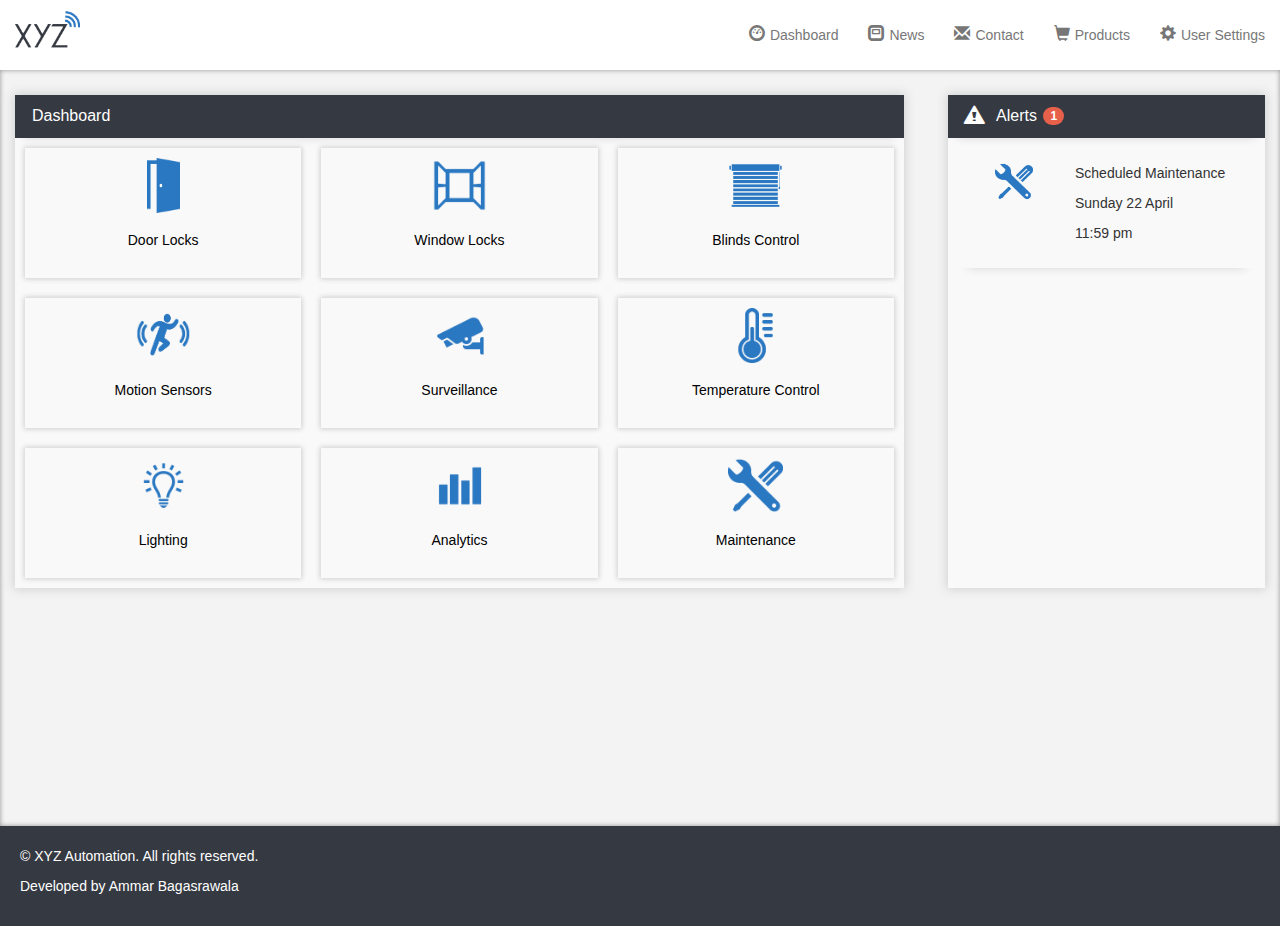
==== index.html @ 42ce26d0 "Changed footer of site" ====
<!DOCTYPE html>
<html>
<head>
  <title>XYZ Automation</title>
  <meta charset="utf-8" />
  <!-- Adding bootstrap. Source: http://www.w3schools.com/bootstrap/bootstrap_get_started.asp -->
  <meta name="viewport" content="width=device-width, initial-scale=1">
  <link rel="stylesheet" href="http://maxcdn.bootstrapcdn.com/bootstrap/3.3.6/css/bootstrap.min.css"/>
  <script src="https://ajax.googleapis.com/ajax/libs/jquery/1.12.0/jquery.min.js"></script>
  <script src="http://maxcdn.bootstrapcdn.com/bootstrap/3.3.6/js/bootstrap.min.js"></script>

  <!-- Sweet Alert JS and CSS files obtained from http://t4t5.github.io/sweetalert/ -->
  <script src="sweetalert.min.js"></script>
  <link rel="stylesheet" type="text/css" href="CSS/sweetalert.css">

  <!-- Magnific Popup core JS and CSS files obtained from http://dimsemenov.com/plugins/magnific-popup/-->
  <script src="magnific-popup.js"></script>
  <link rel="stylesheet" href="CSS/magnific-popup.css">

  <!-- Importing custom JS and CSS to enable site navigation-->
  <script src="index.js"></script>
  <link rel="stylesheet" href="CSS/index.css"/>

</head>
<body>
  <!-- Adding navigation bar at top of document -->
  <nav class="navbar navbar-default">
    <div class="container-fluid">
      <div class="navbar-header">
        <button type="button" class="navbar-toggle" data-toggle="collapse" data-target="#myNavbar">
          <span class="icon-bar"></span>
          <span class="icon-bar"></span>
          <span class="icon-bar"></span>
        </button>
        <a class="navbar-brand" href="index.html"><img src="Images/XYZ-logo.png" alt="XYZ" width="17%"></a>
      </div>
      <div class="collapse navbar-collapse" id="myNavbar">
        <ul class="nav navbar-nav navbar-right">
          <li><a id="nav-text" href="index.html"><span class="glyphicon glyphicon-dashboard"></span>Dashboard</a></li>
          <li><a id="nav-text" href="#"><span class="glyphicon glyphicon-modal-window"></span>News</a></li>
          <li><a id="nav-text" href="#"><span class="glyphicon glyphicon-envelope"></span>Contact</a></li>
          <li><a id="nav-text" href="#"><span class="glyphicon glyphicon-shopping-cart"></span>Products</a></li>
          <li><a id="nav-text" href="#"><span class="glyphicon glyphicon-cog"></span>User Settings</a></li>
        </ul>
      </div>
    </div>
  </nav>

  <!-- Dashboard section of page -->
  <div class="container-fluid" id="dashboard-bg">
    <!-- Tiles section -->
    <div class="tiles" id="dashboard-screen">
      <div class="tile-title"> Dashboard </div>
      <div id="row-1">
        <div class="col-sm-4 indiv-tile">
          <div class="inner-tile" id="door-tile">
            <img src="Images/door-icon.png" class="displayed" alt="<Missing Image>" width="auto" height="50%">
            <h4 id="tile-text">Door Locks</h4>
          </div>
        </div>
        <div class="col-sm-4 indiv-tile">
          <div class="inner-tile unresponsive-button">
            <img src="Images/window-icon.png" class="displayed" alt="<Missing Image>" width="auto" height="50%">
            <h4 id="tile-text">Window Locks</h4>
          </div>
        </div>
        <div class="col-sm-4 indiv-tile">
          <div class="inner-tile unresponsive-button">
            <img src="Images/blinds-icon.png" class="displayed" alt="<Missing Image>" width="auto" height="50%">
            <h4 id="tile-text">Blinds Control</h4>
          </div>
        </div>
      </div>

      <div id="row-2">
        <div class="col-sm-4 indiv-tile">
          <div class="inner-tile" id="motion-sensors-tile">
            <img src="Images/motion-sensor-icon.png" class="displayed" alt="<Missing Image>" width="auto" height="50%">
            <h4 id="tile-text">Motion Sensors</h4>
          </div>
        </div>
        <div class="col-sm-4 indiv-tile">
        <div class="inner-tile" id="surveillance-tile">
          <img src="Images/surveillance-icon.png" class="displayed" alt="<Missing Image>" width="auto" height="50%">
          <h4 id="tile-text">Surveillance</h4>
        </div>
      </div>
        <div class="col-sm-4 indiv-tile">
          <div class="inner-tile unresponsive-button">
            <img src="Images/temperature-icon.png" class="displayed" alt="<Missing Image>" width="auto" height="50%">
            <h4 id="tile-text">Temperature Control</h4>
          </div>
        </div>
      </div>

      <div id="row-3">
        <div class="col-sm-4 indiv-tile">
          <div class="inner-tile unresponsive-button">
            <img src="Images/lighting-icon.png" class="displayed" alt="<Missing Image>" width="auto" height="50%">
            <h4 id="tile-text">Lighting</h4>
          </div>
        </div>
        <div class="col-sm-4 indiv-tile">
          <div class="inner-tile unresponsive-button">
            <img src="Images/analytics-icon.png" class="displayed" alt="<Missing Image>" width="auto" height="50%">
            <h4 id="tile-text">Analytics</h4>
          </div>
        </div>
        <div class="col-sm-4 indiv-tile">
          <div class="inner-tile unresponsive-button">
            <img src="Images/maintenance-icon.png" class="displayed" alt="<Missing Image>" width="auto" height="50%">
            <h4 id="tile-text">Maintenance</h4>
          </div>
        </div>
      </div>
    </div>

    <!-- Lock screen which is hidden by default -->
    <div class="tiles" id="lock-screen">
      <div class="tile-title"><span class="glyphicon glyphicon-chevron-left back-button"></span>Door Locks</div>
      <div id="row-1">
        <div class="col-sm-4 indiv-tile">
          <div class="lock-tile">
            <div class="lock-tile-header"><h4 id="lock-tile-header-text">Front Door</h4></div>
            <img class="lock-image" id="front-lock" src="Images/locked-icon.png" alt="<Missing Image>" width="15%">
            <div>
              <h4 class="lock-unlock-text" id="front-door-lock">LOCKED</h4>
              <label class="switch"><input type="checkbox"><div id="front-door-lock-slider" class="slider round"></div></label>
            </div>
            <div class="lock-tile-header unresponsive-button"><h4 id="lock-timer-text">Set Timer<span class="glyphicon glyphicon-chevron-right"></span></h4></div>
          </div>
        </div>
        <div class="col-sm-4 indiv-tile">
          <div class="lock-tile">
            <div class="lock-tile-header"><h4 id="lock-tile-header-text">Back Door</h4></div>
            <img class="lock-image" id="back-lock" src="Images/locked-icon.png" alt="<Missing Image>" width="15%">
            <div>
              <h4 class="lock-unlock-text" id="back-door-lock">LOCKED</h4>
              <label class="switch"><input type="checkbox"><div id="back-door-lock-slider" class="slider round"></div></label>
            </div>
            <div class="lock-tile-header unresponsive-button"><h4 id="lock-timer-text">Set Timer<span class="glyphicon glyphicon-chevron-right"></span></h4></div>
          </div>
        </div>
        <div class="col-sm-4 indiv-tile">
          <div class="lock-tile">
            <div class="lock-tile-header"><h4 id="lock-tile-header-text">Garage Door</h4></div>
            <img class="lock-image" id="garage-lock" src="Images/locked-icon.png" alt="<Missing Image>" width="15%">
            <div>
              <h4 class="lock-unlock-text" id="garage-door-lock">LOCKED</h4>
              <label class="switch"><input type="checkbox"><div id="garage-door-lock-slider" class="slider round"></div></label>
            </div>
            <div class="lock-tile-header unresponsive-button"><h4 id="lock-timer-text">Set Timer<span class="glyphicon glyphicon-chevron-right"></span></h4></div>
          </div>
        </div>
      </div>
      <div id="row-2">
        <div class="col-sm-4 indiv-tile">
          <div class="lock-tile">
            <div class="lock-tile-header"><h4 id="lock-tile-header-text">Deck Door</h4></div>
            <img class="lock-image" id="deck-lock" src="Images/locked-icon.png" alt="<Missing Image>" width="15%">
            <div>
              <h4 class="lock-unlock-text" id="deck-door-lock">LOCKED</h4>
              <label class="switch"><input type="checkbox"><div id="deck-door-lock-slider" class="slider round"></div></label>
            </div>
            <div class="lock-tile-header unresponsive-button"><h4 id="lock-timer-text">Set Timer<span class="glyphicon glyphicon-chevron-right"></span></h4></div>
          </div>
        </div>
      </div>
    </div>

    <!-- Motion Sensors screen which is hidden by default -->
    <div class="tiles" id="motion-sensors-screen">
      <div class="tile-title"><span class="glyphicon glyphicon-chevron-left back-button"></span>Motion Sensors</div>
      <div id="row-1">
        <div class="col-sm-4 indiv-tile">
          <div class="lock-tile">
            <div class="lock-tile-header"><h4 id="lock-tile-header-text">Living Room</h4></div>
            <div class="col-xs-6">
              <img class="lock-image" id="motion-living-img" src="Images/motion-sensor-icon.png" alt="<Missing Image>" width="50%">
              <div><h4 class="lock-unlock-text" id="motion-living-det">NO MOTION</h4></div>
            </div>
            <div class="col-xs-6 motion-col">
              <div>
                <h4 class="lock-unlock-text" id="motion-living-text">ON</h4>
                <label class="switch"><input type="checkbox"><div class="slider round" id="motion-living-slider"></div></label>
              </div>
            </div><br/>
            <div class="lock-tile-header unresponsive-button"><h4 id="motion-timer-text">Set Timer<span class="glyphicon glyphicon-chevron-right"></span></h4></div>
          </div>
        </div>
        <div class="col-sm-4 indiv-tile">
          <div class="lock-tile">
            <div class="lock-tile-header"><h4 id="lock-tile-header-text">Kitchen</h4></div>
            <div class="col-xs-6">
              <img class="lock-image" id="motion-kitchen-img" src="Images/motion-sensor-icon.png" alt="<Missing Image>" width="50%">
              <div><h4 class="lock-unlock-text" id="motion-kitchen-det">NO MOTION</h4></div>
            </div>
            <div class="col-xs-6 motion-col">
              <div>
                <h4 class="lock-unlock-text" id="motion-kitchen-text">ON</h4>
                <label class="switch"><input type="checkbox"><div class="slider round" id="motion-kitchen-slider"></div></label>
              </div>
            </div><br/>
            <div class="lock-tile-header unresponsive-button"><h4 id="motion-timer-text">Set Timer<span class="glyphicon glyphicon-chevron-right"></span></h4></div>
          </div>
        </div>
        <div class="col-sm-4 indiv-tile">
          <div class="lock-tile">
            <div class="lock-tile-header"><h4 id="lock-tile-header-text">Master Bedroom</h4></div>
            <div class="col-xs-6">
              <img class="lock-image" id="motion-bed-img" src="Images/motion-sensor-icon.png" alt="<Missing Image>" width="50%">
              <div><h4 class="lock-unlock-text" id="motion-bed-det">NO MOTION</h4></div>
            </div>
            <div class="col-xs-6 motion-col">
              <div>
                <h4 class="lock-unlock-text" id="motion-bed-text">ON</h4>
                <label class="switch"><input type="checkbox"><div class="slider round" id="motion-bed-slider"></div></label>
              </div>
            </div><br/>
            <div class="lock-tile-header unresponsive-button"><h4 id="motion-timer-text">Set Timer<span class="glyphicon glyphicon-chevron-right"></span></h4></div>
          </div>
        </div>
      </div>
      <div id="row-2">
        <div class="col-sm-4 indiv-tile">
          <div class="lock-tile">
            <div class="lock-tile-header"><h4 id="lock-tile-header-text">Entrance Way</h4></div>
            <div class="col-xs-6">
              <img class="lock-image" id="motion-entrance-img" src="Images/motion-sensor-icon.png" alt="<Missing Image>" width="50%">
              <div><h4 class="lock-unlock-text" id="motion-entrance-det">NO MOTION</h4></div>
            </div>
            <div class="col-xs-6 motion-col">
              <div>
                <h4 class="lock-unlock-text" id="motion-entrance-text">ON</h4>
                <label class="switch"><input type="checkbox"><div class="slider round" id="motion-entrance-slider"></div></label>
              </div>
            </div><br/>
            <div class="lock-tile-header unresponsive-button"><h4 id="motion-timer-text">Set Timer<span class="glyphicon glyphicon-chevron-right"></span></h4></div>
          </div>
        </div>
      </div>
    </div>

    <!-- Surveillance screen which is hidden by default -->
    <div class="tiles" id="surveillance-screen">
      <div class="tile-title"><span class="glyphicon glyphicon-chevron-left back-button"></span>Surveillance</div>
      <div id="row-1">
        <div class="col-sm-4 indiv-tile">
          <div class="surveillance-tile">
            <div class="lock-tile-header"><h4 id="lock-tile-header-text">Living Room</h4></div>
            <img class="surveillance-image" id="surv-living-img" src="Images/living-room.jpg" alt="<Missing Image>" width="100%" height="auto">
            <div class="row">
              <div class="col-xs-6"><h4 class="surveillance-on-off-text" id="surv-living-text">ON</h4></div>
              <div class="col-xs-6" id="col-xs-6-surv">
                <label class="switch" id="surv-switch"><input type="checkbox"><div class="slider round" id="surv-living-slider"></div></label>
              </div>
            </div>
            <div class="lock-tile-header"><h4 class="surv-enlarge-text" id="living-enlarge">ENLARGE VIEW<span class="glyphicon glyphicon-chevron-right"></span></h4></div>
          </div>
        </div>
        <div class="col-sm-4 indiv-tile">
          <div class="surveillance-tile">
            <div class="lock-tile-header"><h4 id="lock-tile-header-text">Entrance Way</h4></div>
            <img class="surveillance-image" id="surv-entrance-img" src="Images/entrance.jpg" alt="<Missing Image>" width="100%" height="auto">
            <div class="row">
              <div class="col-xs-6"><h4 class="surveillance-on-off-text" id="surv-entrance-text">ON</h4></div>
              <div class="col-xs-6" id="col-xs-6-surv">
                <label class="switch" id="surv-switch"><input type="checkbox"><div class="slider round" id="surv-entrance-slider"></div></label>
              </div>
            </div>
            <div class="lock-tile-header"><h4 class="surv-enlarge-text" id="entrance-enlarge">ENLARGE VIEW<span class="glyphicon glyphicon-chevron-right"></span></h4></div>
          </div>
        </div>
        <div class="col-sm-4 indiv-tile">
          <div class="surveillance-tile">
            <div class="lock-tile-header"><h4 id="lock-tile-header-text">Master Bedroom</h4></div>
            <img class="surveillance-image" id="surv-bed-img" src="Images/bedroom.jpg" alt="<Missing Image>" width="100%" height="auto">
            <div class="row">
              <div class="col-xs-6"><h4 class="surveillance-on-off-text" id="surv-bed-text">ON</h4></div>
              <div class="col-xs-6" id="col-xs-6-surv">
                <label class="switch" id="surv-switch"><input type="checkbox"><div class="slider round" id="surv-bed-slider"></div></label>
              </div>
            </div>
            <div class="lock-tile-header"><h4 class="surv-enlarge-text" id="bedroom-enlarge">ENLARGE VIEW<span class="glyphicon glyphicon-chevron-right"></span></h4></div>
          </div>
        </div>
      </div>
      <div id="row-2">
        <div class="col-sm-4 indiv-tile">
          <div class="surveillance-tile">
            <div class="lock-tile-header"><h4 id="lock-tile-header-text">Kitchen</h4></div>
            <img class="surveillance-image" id="surv-kitchen-img" src="Images/kitchen.jpg" alt="<Missing Image>" width="100%" height="auto">
            <div class="row">
              <div class="col-xs-6"><h4 class="surveillance-on-off-text" id="surv-kitchen-text">ON</h4></div>
              <div class="col-xs-6" id="col-xs-6-surv">
                <label class="switch" id="surv-switch"><input type="checkbox"><div class="slider round" id="surv-kitchen-slider"></div></label>
              </div>
            </div>
            <div class="lock-tile-header"><h4 class="surv-enlarge-text" id="kitchen-enlarge">ENLARGE VIEW<span class="glyphicon glyphicon-chevron-right"></span></h4></div>
          </div>
        </div>
      </div>
    </div>

    <!-- Alerts Section -->
    <div class="alerts tiles" id="alerts-screen">
      <div class="tile-title"> <span class="glyphicon glyphicon-alert"></span> Alerts <span class="badge" id="num-alert">1</span></div>
      <div class="indiv-tile">
        <div class="inner-alert unresponsive-button">
          <div class="col-xs-6 col-md-4"> <img src="Images/maintenance-icon.png" class="displayed" alt="<Missing Image>" width="60%" height="auto"> </div>
          <div class="col-xs-12 col-md-8">
            <p> Scheduled Maintenance </p>
            <p> Sunday 22 April </p>
            <p> 11:59 pm </p>
          </div>
        </div>
        <div class="inner-alert unresponsive-button" id="front-door-alert">
          <div class="col-xs-6 col-md-4"> <img src="Images/door-icon.png" class="displayed" alt="<Missing Image>" width="40%" height="auto"> </div>
          <div class="col-xs-12 col-md-8">
            <p> Front Door </p>
            <p> Unlocked </p>
            <p><a href="#" class="alert-link"> Remove Alert </a></p>
          </div>
        </div>
        <div class="inner-alert unresponsive-button" id="bed-motion-alert">
          <div class="col-xs-6 col-md-4"> <img src="Images/motion-sensor-icon.png" class="displayed" alt="<Missing Image>" width="80%" height="auto"> </div>
          <div class="col-xs-12 col-md-8">
            <p > Motion Detected </p>
            <p> Living Room </p>
            <p><a href="#" class="alert-link"> Remove Alert </a></p>
          </div>
        </div>
      </div>
    </div>
  </div>



</body>
<footer class="site-map">
  <!-- Footer Section -->
  <div>
    <p>© XYZ Automation. All rights reserved.</p>
    <p>Developed by Ammar Bagasrawala</p>
  </div>
</footer>
</html>
---- CSS/sweetalert.css ----
body.stop-scrolling {
  height: 100%;
  overflow: hidden; }

.sweet-overlay {
  background-color: black;
  /* IE8 */
  -ms-filter: "progid:DXImageTransform.Microsoft.Alpha(Opacity=40)";
  /* IE8 */
  background-color: rgba(0, 0, 0, 0.4);
  position: fixed;
  left: 0;
  right: 0;
  top: 0;
  bottom: 0;
  display: none;
  z-index: 10000; }

.sweet-alert {
  background-color: white;
  font-family: 'Open Sans', 'Helvetica Neue', Helvetica, Arial, sans-serif;
  width: 478px;
  padding: 17px;
  border-radius: 5px;
  text-align: center;
  position: fixed;
  left: 50%;
  top: 50%;
  margin-left: -256px;
  margin-top: -200px;
  overflow: hidden;
  display: none;
  z-index: 99999; }
  @media all and (max-width: 540px) {
    .sweet-alert {
      width: auto;
      margin-left: 0;
      margin-right: 0;
      left: 15px;
      right: 15px; } }
  .sweet-alert h2 {
    color: #575757;
    font-size: 30px;
    text-align: center;
    font-weight: 600;
    text-transform: none;
    position: relative;
    margin: 25px 0;
    padding: 0;
    line-height: 40px;
    display: block; }
  .sweet-alert p {
    color: #797979;
    font-size: 16px;
    text-align: center;
    font-weight: 300;
    position: relative;
    text-align: inherit;
    float: none;
    margin: 0;
    padding: 0;
    line-height: normal; }
  .sweet-alert fieldset {
    border: none;
    position: relative; }
  .sweet-alert .sa-error-container {
    background-color: #f1f1f1;
    margin-left: -17px;
    margin-right: -17px;
    overflow: hidden;
    padding: 0 10px;
    max-height: 0;
    webkit-transition: padding 0.15s, max-height 0.15s;
    transition: padding 0.15s, max-height 0.15s; }
    .sweet-alert .sa-error-container.show {
      padding: 10px 0;
      max-height: 100px;
      webkit-transition: padding 0.2s, max-height 0.2s;
      transition: padding 0.25s, max-height 0.25s; }
    .sweet-alert .sa-error-container .icon {
      display: inline-block;
      width: 24px;
      height: 24px;
      border-radius: 50%;
      background-color: #ea7d7d;
      color: white;
      line-height: 24px;
      text-align: center;
      margin-right: 3px; }
    .sweet-alert .sa-error-container p {
      display: inline-block; }
  .sweet-alert .sa-input-error {
    position: absolute;
    top: 29px;
    right: 26px;
    width: 20px;
    height: 20px;
    opacity: 0;
    -webkit-transform: scale(0.5);
    transform: scale(0.5);
    -webkit-transform-origin: 50% 50%;
    transform-origin: 50% 50%;
    -webkit-transition: all 0.1s;
    transition: all 0.1s; }
    .sweet-alert .sa-input-error::before, .sweet-alert .sa-input-error::after {
      content: "";
      width: 20px;
      height: 6px;
      background-color: #f06e57;
      border-radius: 3px;
      position: absolute;
      top: 50%;
      margin-top: -4px;
      left: 50%;
      margin-left: -9px; }
    .sweet-alert .sa-input-error::before {
      -webkit-transform: rotate(-45deg);
      transform: rotate(-45deg); }
    .sweet-alert .sa-input-error::after {
      -webkit-transform: rotate(45deg);
      transform: rotate(45deg); }
    .sweet-alert .sa-input-error.show {
      opacity: 1;
      -webkit-transform: scale(1);
      transform: scale(1); }
  .sweet-alert input {
    width: 100%;
    box-sizing: border-box;
    border-radius: 3px;
    border: 1px solid #d7d7d7;
    height: 43px;
    margin-top: 10px;
    margin-bottom: 17px;
    font-size: 18px;
    box-shadow: inset 0px 1px 1px rgba(0, 0, 0, 0.06);
    padding: 0 12px;
    display: none;
    -webkit-transition: all 0.3s;
    transition: all 0.3s; }
    .sweet-alert input:focus {
      outline: none;
      box-shadow: 0px 0px 3px #c4e6f5;
      border: 1px solid #b4dbed; }
      .sweet-alert input:focus::-moz-placeholder {
        transition: opacity 0.3s 0.03s ease;
        opacity: 0.5; }
      .sweet-alert input:focus:-ms-input-placeholder {
        transition: opacity 0.3s 0.03s ease;
        opacity: 0.5; }
      .sweet-alert input:focus::-webkit-input-placeholder {
        transition: opacity 0.3s 0.03s ease;
        opacity: 0.5; }
    .sweet-alert input::-moz-placeholder {
      color: #bdbdbd; }
    .sweet-alert input:-ms-input-placeholder {
      color: #bdbdbd; }
    .sweet-alert input::-webkit-input-placeholder {
      color: #bdbdbd; }
  .sweet-alert.show-input input {
    display: block; }
  .sweet-alert .sa-confirm-button-container {
    display: inline-block;
    position: relative; }
  .sweet-alert .la-ball-fall {
    position: absolute;
    left: 50%;
    top: 50%;
    margin-left: -27px;
    margin-top: 4px;
    opacity: 0;
    visibility: hidden; }
  .sweet-alert button {
    background-color: #8CD4F5;
    color: white;
    border: none;
    box-shadow: none;
    font-size: 17px;
    font-weight: 500;
    -webkit-border-radius: 4px;
    border-radius: 5px;
    padding: 10px 32px;
    margin: 26px 5px 0 5px;
    cursor: pointer; }
    .sweet-alert button:focus {
      outline: none;
      box-shadow: 0 0 2px rgba(128, 179, 235, 0.5), inset 0 0 0 1px rgba(0, 0, 0, 0.05); }
    .sweet-alert button:hover {
      background-color: #7ecff4; }
    .sweet-alert button:active {
      background-color: #5dc2f1; }
    .sweet-alert button.cancel {
      background-color: #C1C1C1; }
      .sweet-alert button.cancel:hover {
        background-color: #b9b9b9; }
      .sweet-alert button.cancel:active {
        background-color: #a8a8a8; }
      .sweet-alert button.cancel:focus {
        box-shadow: rgba(197, 205, 211, 0.8) 0px 0px 2px, rgba(0, 0, 0, 0.0470588) 0px 0px 0px 1px inset !important; }
    .sweet-alert button[disabled] {
      opacity: .6;
      cursor: default; }
    .sweet-alert button.confirm[disabled] {
      color: transparent; }
      .sweet-alert button.confirm[disabled] ~ .la-ball-fall {
        opacity: 1;
        visibility: visible;
        transition-delay: 0s; }
    .sweet-alert button::-moz-focus-inner {
      border: 0; }
  .sweet-alert[data-has-cancel-button=false] button {
    box-shadow: none !important; }
  .sweet-alert[data-has-confirm-button=false][data-has-cancel-button=false] {
    padding-bottom: 40px; }
  .sweet-alert .sa-icon {
    width: 80px;
    height: 80px;
    border: 4px solid gray;
    -webkit-border-radius: 40px;
    border-radius: 40px;
    border-radius: 50%;
    margin: 20px auto;
    padding: 0;
    position: relative;
    box-sizing: content-box; }
    .sweet-alert .sa-icon.sa-error {
      border-color: #F27474; }
      .sweet-alert .sa-icon.sa-error .sa-x-mark {
        position: relative;
        display: block; }
      .sweet-alert .sa-icon.sa-error .sa-line {
        position: absolute;
        height: 5px;
        width: 47px;
        background-color: #F27474;
        display: block;
        top: 37px;
        border-radius: 2px; }
        .sweet-alert .sa-icon.sa-error .sa-line.sa-left {
          -webkit-transform: rotate(45deg);
          transform: rotate(45deg);
          left: 17px; }
        .sweet-alert .sa-icon.sa-error .sa-line.sa-right {
          -webkit-transform: rotate(-45deg);
          transform: rotate(-45deg);
          right: 16px; }
    .sweet-alert .sa-icon.sa-warning {
      border-color: #F8BB86; }
      .sweet-alert .sa-icon.sa-warning .sa-body {
        position: absolute;
        width: 5px;
        height: 47px;
        left: 50%;
        top: 10px;
        -webkit-border-radius: 2px;
        border-radius: 2px;
        margin-left: -2px;
        background-color: #F8BB86; }
      .sweet-alert .sa-icon.sa-warning .sa-dot {
        position: absolute;
        width: 7px;
        height: 7px;
        -webkit-border-radius: 50%;
        border-radius: 50%;
        margin-left: -3px;
        left: 50%;
        bottom: 10px;
        background-color: #F8BB86; }
    .sweet-alert .sa-icon.sa-info {
      border-color: #C9DAE1; }
      .sweet-alert .sa-icon.sa-info::before {
        content: "";
        position: absolute;
        width: 5px;
        height: 29px;
        left: 50%;
        bottom: 17px;
        border-radius: 2px;
        margin-left: -2px;
        background-color: #C9DAE1; }
      .sweet-alert .sa-icon.sa-info::after {
        content: "";
        position: absolute;
        width: 7px;
        height: 7px;
        border-radius: 50%;
        margin-left: -3px;
        top: 19px;
        background-color: #C9DAE1; }
    .sweet-alert .sa-icon.sa-success {
      border-color: #A5DC86; }
      .sweet-alert .sa-icon.sa-success::before, .sweet-alert .sa-icon.sa-success::after {
        content: '';
        -webkit-border-radius: 40px;
        border-radius: 40px;
        border-radius: 50%;
        position: absolute;
        width: 60px;
        height: 120px;
        background: white;
        -webkit-transform: rotate(45deg);
        transform: rotate(45deg); }
      .sweet-alert .sa-icon.sa-success::before {
        -webkit-border-radius: 120px 0 0 120px;
        border-radius: 120px 0 0 120px;
        top: -7px;
        left: -33px;
        -webkit-transform: rotate(-45deg);
        transform: rotate(-45deg);
        -webkit-transform-origin: 60px 60px;
        transform-origin: 60px 60px; }
      .sweet-alert .sa-icon.sa-success::after {
        -webkit-border-radius: 0 120px 120px 0;
        border-radius: 0 120px 120px 0;
        top: -11px;
        left: 30px;
        -webkit-transform: rotate(-45deg);
        transform: rotate(-45deg);
        -webkit-transform-origin: 0px 60px;
        transform-origin: 0px 60px; }
      .sweet-alert .sa-icon.sa-success .sa-placeholder {
        width: 80px;
        height: 80px;
        border: 4px solid rgba(165, 220, 134, 0.2);
        -webkit-border-radius: 40px;
        border-radius: 40px;
        border-radius: 50%;
        box-sizing: content-box;
        position: absolute;
        left: -4px;
        top: -4px;
        z-index: 2; }
      .sweet-alert .sa-icon.sa-success .sa-fix {
        width: 5px;
        height: 90px;
        background-color: white;
        position: absolute;
        left: 28px;
        top: 8px;
        z-index: 1;
        -webkit-transform: rotate(-45deg);
        transform: rotate(-45deg); }
      .sweet-alert .sa-icon.sa-success .sa-line {
        height: 5px;
        background-color: #A5DC86;
        display: block;
        border-radius: 2px;
        position: absolute;
        z-index: 2; }
        .sweet-alert .sa-icon.sa-success .sa-line.sa-tip {
          width: 25px;
          left: 14px;
          top: 46px;
          -webkit-transform: rotate(45deg);
          transform: rotate(45deg); }
        .sweet-alert .sa-icon.sa-success .sa-line.sa-long {
          width: 47px;
          right: 8px;
          top: 38px;
          -webkit-transform: rotate(-45deg);
          transform: rotate(-45deg); }
    .sweet-alert .sa-icon.sa-custom {
      background-size: contain;
      border-radius: 0;
      border: none;
      background-position: center center;
      background-repeat: no-repeat; }

/*
 * Animations
 */
@-webkit-keyframes showSweetAlert {
  0% {
    transform: scale(0.7);
    -webkit-transform: scale(0.7); }
  45% {
    transform: scale(1.05);
    -webkit-transform: scale(1.05); }
  80% {
    transform: scale(0.95);
    -webkit-transform: scale(0.95); }
  100% {
    transform: scale(1);
    -webkit-transform: scale(1); } }

@keyframes showSweetAlert {
  0% {
    transform: scale(0.7);
    -webkit-transform: scale(0.7); }
  45% {
    transform: scale(1.05);
    -webkit-transform: scale(1.05); }
  80% {
    transform: scale(0.95);
    -webkit-transform: scale(0.95); }
  100% {
    transform: scale(1);
    -webkit-transform: scale(1); } }

@-webkit-keyframes hideSweetAlert {
  0% {
    transform: scale(1);
    -webkit-transform: scale(1); }
  100% {
    transform: scale(0.5);
    -webkit-transform: scale(0.5); } }

@keyframes hideSweetAlert {
  0% {
    transform: scale(1);
    -webkit-transform: scale(1); }
  100% {
    transform: scale(0.5);
    -webkit-transform: scale(0.5); } }

@-webkit-keyframes slideFromTop {
  0% {
    top: 0%; }
  100% {
    top: 50%; } }

@keyframes slideFromTop {
  0% {
    top: 0%; }
  100% {
    top: 50%; } }

@-webkit-keyframes slideToTop {
  0% {
    top: 50%; }
  100% {
    top: 0%; } }

@keyframes slideToTop {
  0% {
    top: 50%; }
  100% {
    top: 0%; } }

@-webkit-keyframes slideFromBottom {
  0% {
    top: 70%; }
  100% {
    top: 50%; } }

@keyframes slideFromBottom {
  0% {
    top: 70%; }
  100% {
    top: 50%; } }

@-webkit-keyframes slideToBottom {
  0% {
    top: 50%; }
  100% {
    top: 70%; } }

@keyframes slideToBottom {
  0% {
    top: 50%; }
  100% {
    top: 70%; } }

.showSweetAlert[data-animation=pop] {
  -webkit-animation: showSweetAlert 0.3s;
  animation: showSweetAlert 0.3s; }

.showSweetAlert[data-animation=none] {
  -webkit-animation: none;
  animation: none; }

.showSweetAlert[data-animation=slide-from-top] {
  -webkit-animation: slideFromTop 0.3s;
  animation: slideFromTop 0.3s; }

.showSweetAlert[data-animation=slide-from-bottom] {
  -webkit-animation: slideFromBottom 0.3s;
  animation: slideFromBottom 0.3s; }

.hideSweetAlert[data-animation=pop] {
  -webkit-animation: hideSweetAlert 0.2s;
  animation: hideSweetAlert 0.2s; }

.hideSweetAlert[data-animation=none] {
  -webkit-animation: none;
  animation: none; }

.hideSweetAlert[data-animation=slide-from-top] {
  -webkit-animation: slideToTop 0.4s;
  animation: slideToTop 0.4s; }

.hideSweetAlert[data-animation=slide-from-bottom] {
  -webkit-animation: slideToBottom 0.3s;
  animation: slideToBottom 0.3s; }

@-webkit-keyframes animateSuccessTip {
  0% {
    width: 0;
    left: 1px;
    top: 19px; }
  54% {
    width: 0;
    left: 1px;
    top: 19px; }
  70% {
    width: 50px;
    left: -8px;
    top: 37px; }
  84% {
    width: 17px;
    left: 21px;
    top: 48px; }
  100% {
    width: 25px;
    left: 14px;
    top: 45px; } }

@keyframes animateSuccessTip {
  0% {
    width: 0;
    left: 1px;
    top: 19px; }
  54% {
    width: 0;
    left: 1px;
    top: 19px; }
  70% {
    width: 50px;
    left: -8px;
    top: 37px; }
  84% {
    width: 17px;
    left: 21px;
    top: 48px; }
  100% {
    width: 25px;
    left: 14px;
    top: 45px; } }

@-webkit-keyframes animateSuccessLong {
  0% {
    width: 0;
    right: 46px;
    top: 54px; }
  65% {
    width: 0;
    right: 46px;
    top: 54px; }
  84% {
    width: 55px;
    right: 0px;
    top: 35px; }
  100% {
    width: 47px;
    right: 8px;
    top: 38px; } }

@keyframes animateSuccessLong {
  0% {
    width: 0;
    right: 46px;
    top: 54px; }
  65% {
    width: 0;
    right: 46px;
    top: 54px; }
  84% {
    width: 55px;
    right: 0px;
    top: 35px; }
  100% {
    width: 47px;
    right: 8px;
    top: 38px; } }

@-webkit-keyframes rotatePlaceholder {
  0% {
    transform: rotate(-45deg);
    -webkit-transform: rotate(-45deg); }
  5% {
    transform: rotate(-45deg);
    -webkit-transform: rotate(-45deg); }
  12% {
    transform: rotate(-405deg);
    -webkit-transform: rotate(-405deg); }
  100% {
    transform: rotate(-405deg);
    -webkit-transform: rotate(-405deg); } }

@keyframes rotatePlaceholder {
  0% {
    transform: rotate(-45deg);
    -webkit-transform: rotate(-45deg); }
  5% {
    transform: rotate(-45deg);
    -webkit-transform: rotate(-45deg); }
  12% {
    transform: rotate(-405deg);
    -webkit-transform: rotate(-405deg); }
  100% {
    transform: rotate(-405deg);
    -webkit-transform: rotate(-405deg); } }

.animateSuccessTip {
  -webkit-animation: animateSuccessTip 0.75s;
  animation: animateSuccessTip 0.75s; }

.animateSuccessLong {
  -webkit-animation: animateSuccessLong 0.75s;
  animation: animateSuccessLong 0.75s; }

.sa-icon.sa-success.animate::after {
  -webkit-animation: rotatePlaceholder 4.25s ease-in;
  animation: rotatePlaceholder 4.25s ease-in; }

@-webkit-keyframes animateErrorIcon {
  0% {
    transform: rotateX(100deg);
    -webkit-transform: rotateX(100deg);
    opacity: 0; }
  100% {
    transform: rotateX(0deg);
    -webkit-transform: rotateX(0deg);
    opacity: 1; } }

@keyframes animateErrorIcon {
  0% {
    transform: rotateX(100deg);
    -webkit-transform: rotateX(100deg);
    opacity: 0; }
  100% {
    transform: rotateX(0deg);
    -webkit-transform: rotateX(0deg);
    opacity: 1; } }

.animateErrorIcon {
  -webkit-animation: animateErrorIcon 0.5s;
  animation: animateErrorIcon 0.5s; }

@-webkit-keyframes animateXMark {
  0% {
    transform: scale(0.4);
    -webkit-transform: scale(0.4);
    margin-top: 26px;
    opacity: 0; }
  50% {
    transform: scale(0.4);
    -webkit-transform: scale(0.4);
    margin-top: 26px;
    opacity: 0; }
  80% {
    transform: scale(1.15);
    -webkit-transform: scale(1.15);
    margin-top: -6px; }
  100% {
    transform: scale(1);
    -webkit-transform: scale(1);
    margin-top: 0;
    opacity: 1; } }

@keyframes animateXMark {
  0% {
    transform: scale(0.4);
    -webkit-transform: scale(0.4);
    margin-top: 26px;
    opacity: 0; }
  50% {
    transform: scale(0.4);
    -webkit-transform: scale(0.4);
    margin-top: 26px;
    opacity: 0; }
  80% {
    transform: scale(1.15);
    -webkit-transform: scale(1.15);
    margin-top: -6px; }
  100% {
    transform: scale(1);
    -webkit-transform: scale(1);
    margin-top: 0;
    opacity: 1; } }

.animateXMark {
  -webkit-animation: animateXMark 0.5s;
  animation: animateXMark 0.5s; }

@-webkit-keyframes pulseWarning {
  0% {
    border-color: #F8D486; }
  100% {
    border-color: #F8BB86; } }

@keyframes pulseWarning {
  0% {
    border-color: #F8D486; }
  100% {
    border-color: #F8BB86; } }

.pulseWarning {
  -webkit-animation: pulseWarning 0.75s infinite alternate;
  animation: pulseWarning 0.75s infinite alternate; }

@-webkit-keyframes pulseWarningIns {
  0% {
    background-color: #F8D486; }
  100% {
    background-color: #F8BB86; } }

@keyframes pulseWarningIns {
  0% {
    background-color: #F8D486; }
  100% {
    background-color: #F8BB86; } }

.pulseWarningIns {
  -webkit-animation: pulseWarningIns 0.75s infinite alternate;
  animation: pulseWarningIns 0.75s infinite alternate; }

@-webkit-keyframes rotate-loading {
  0% {
    transform: rotate(0deg); }
  100% {
    transform: rotate(360deg); } }

@keyframes rotate-loading {
  0% {
    transform: rotate(0deg); }
  100% {
    transform: rotate(360deg); } }

/* Internet Explorer 9 has some special quirks that are fixed here */
/* The icons are not animated. */
/* This file is automatically merged into sweet-alert.min.js through Gulp */
/* Error icon */
.sweet-alert .sa-icon.sa-error .sa-line.sa-left {
  -ms-transform: rotate(45deg) \9; }

.sweet-alert .sa-icon.sa-error .sa-line.sa-right {
  -ms-transform: rotate(-45deg) \9; }

/* Success icon */
.sweet-alert .sa-icon.sa-success {
  border-color: transparent\9; }

.sweet-alert .sa-icon.sa-success .sa-line.sa-tip {
  -ms-transform: rotate(45deg) \9; }

.sweet-alert .sa-icon.sa-success .sa-line.sa-long {
  -ms-transform: rotate(-45deg) \9; }

/*!
 * Load Awesome v1.1.0 (http://github.danielcardoso.net/load-awesome/)
 * Copyright 2015 Daniel Cardoso <@DanielCardoso>
 * Licensed under MIT
 */
.la-ball-fall,
.la-ball-fall > div {
  position: relative;
  -webkit-box-sizing: border-box;
  -moz-box-sizing: border-box;
  box-sizing: border-box; }

.la-ball-fall {
  display: block;
  font-size: 0;
  color: #fff; }

.la-ball-fall.la-dark {
  color: #333; }

.la-ball-fall > div {
  display: inline-block;
  float: none;
  background-color: currentColor;
  border: 0 solid currentColor; }

.la-ball-fall {
  width: 54px;
  height: 18px; }

.la-ball-fall > div {
  width: 10px;
  height: 10px;
  margin: 4px;
  border-radius: 100%;
  opacity: 0;
  -webkit-animation: ball-fall 1s ease-in-out infinite;
  -moz-animation: ball-fall 1s ease-in-out infinite;
  -o-animation: ball-fall 1s ease-in-out infinite;
  animation: ball-fall 1s ease-in-out infinite; }

.la-ball-fall > div:nth-child(1) {
  -webkit-animation-delay: -200ms;
  -moz-animation-delay: -200ms;
  -o-animation-delay: -200ms;
  animation-delay: -200ms; }

.la-ball-fall > div:nth-child(2) {
  -webkit-animation-delay: -100ms;
  -moz-animation-delay: -100ms;
  -o-animation-delay: -100ms;
  animation-delay: -100ms; }

.la-ball-fall > div:nth-child(3) {
  -webkit-animation-delay: 0ms;
  -moz-animation-delay: 0ms;
  -o-animation-delay: 0ms;
  animation-delay: 0ms; }

.la-ball-fall.la-sm {
  width: 26px;
  height: 8px; }

.la-ball-fall.la-sm > div {
  width: 4px;
  height: 4px;
  margin: 2px; }

.la-ball-fall.la-2x {
  width: 108px;
  height: 36px; }

.la-ball-fall.la-2x > div {
  width: 20px;
  height: 20px;
  margin: 8px; }

.la-ball-fall.la-3x {
  width: 162px;
  height: 54px; }

.la-ball-fall.la-3x > div {
  width: 30px;
  height: 30px;
  margin: 12px; }

/*
 * Animation
 */
@-webkit-keyframes ball-fall {
  0% {
    opacity: 0;
    -webkit-transform: translateY(-145%);
    transform: translateY(-145%); }
  10% {
    opacity: .5; }
  20% {
    opacity: 1;
    -webkit-transform: translateY(0);
    transform: translateY(0); }
  80% {
    opacity: 1;
    -webkit-transform: translateY(0);
    transform: translateY(0); }
  90% {
    opacity: .5; }
  100% {
    opacity: 0;
    -webkit-transform: translateY(145%);
    transform: translateY(145%); } }

@-moz-keyframes ball-fall {
  0% {
    opacity: 0;
    -moz-transform: translateY(-145%);
    transform: translateY(-145%); }
  10% {
    opacity: .5; }
  20% {
    opacity: 1;
    -moz-transform: translateY(0);
    transform: translateY(0); }
  80% {
    opacity: 1;
    -moz-transform: translateY(0);
    transform: translateY(0); }
  90% {
    opacity: .5; }
  100% {
    opacity: 0;
    -moz-transform: translateY(145%);
    transform: translateY(145%); } }

@-o-keyframes ball-fall {
  0% {
    opacity: 0;
    -o-transform: translateY(-145%);
    transform: translateY(-145%); }
  10% {
    opacity: .5; }
  20% {
    opacity: 1;
    -o-transform: translateY(0);
    transform: translateY(0); }
  80% {
    opacity: 1;
    -o-transform: translateY(0);
    transform: translateY(0); }
  90% {
    opacity: .5; }
  100% {
    opacity: 0;
    -o-transform: translateY(145%);
    transform: translateY(145%); } }

@keyframes ball-fall {
  0% {
    opacity: 0;
    -webkit-transform: translateY(-145%);
    -moz-transform: translateY(-145%);
    -o-transform: translateY(-145%);
    transform: translateY(-145%); }
  10% {
    opacity: .5; }
  20% {
    opacity: 1;
    -webkit-transform: translateY(0);
    -moz-transform: translateY(0);
    -o-transform: translateY(0);
    transform: translateY(0); }
  80% {
    opacity: 1;
    -webkit-transform: translateY(0);
    -moz-transform: translateY(0);
    -o-transform: translateY(0);
    transform: translateY(0); }
  90% {
    opacity: .5; }
  100% {
    opacity: 0;
    -webkit-transform: translateY(145%);
    -moz-transform: translateY(145%);
    -o-transform: translateY(145%);
    transform: translateY(145%); } }
---- CSS/index.css ----
.container-fluid {
  padding: 0px;
  margin: 0px;
  border-radius: 0px;
}

.navbar-default {
  background-color: #ffffff;
  border: 0px;
  border-radius: 0px;
  margin-bottom: 0;
}

.navbar-brand {
  padding-top: 0;
  margin-top: 0;
  margin-bottom: 20px;
  padding-left: 30px;
  max-width: 100%;
  max-height: 100%;
}

.navbar-nav {
  padding-top: 10px;
}

.navbar-toggle {
  margin-top: 15px;
  margin-right: 30px;
}

#nav-text {
  transition: padding 0.3s ease-out;
}

#nav-text:hover {
  padding-top: 10px;
  color: #29c7ca;
}

#dashboard-bg {
  margin-top: 0px;
  padding-bottom: 22vh;
  padding-left: 5px;
  padding-right: 5px;
  padding-top: 15px;
  background-color: #f3f3f3;
  float: left;
  width: 100%;
  box-shadow:inset 0 0 5px 0 #919191;
}

.tiles {
  margin-top: 10px;
  margin-left: 10px;
  margin-bottom: 40px;
  float: left;
  width: 70%;
  height: 100%;
  background-color: #f9f9f9;
  box-shadow: 0 0 10px 1px #CFCFCF;
}

.indiv-tile {
  padding: 10px;
  margin-top: 0px;
  margin-bottom: 0px;
}

.inner-tile {
  padding: 10px;
  background-color: #f9f9f9;
  height: 130px;
  text-align: center;
  color: black;
  box-shadow: 0 0 5px 1px #CFCFCF;
  cursor: pointer;
  transition-property: background, color;
  transition-duration: 0.3s;
  transition-timing-function: linear;
}

.lock-tile {
  padding: 0px;
  padding-top: 45px;
  background-color: #f9f9f9;
  height: 100%;
  color: black;
  box-shadow: 0 0 5px 1px #CFCFCF;
}

#lock-tile-header-text {
  background-color: #353942;
  font-size: 14px;
  margin-top: -45px;
  padding: 10px;
  text-align: center;
  color: #ffffff;
}

#lock-timer-text {
  background-color: #e4e3e3;
  font-size: 12px;
  text-align: center;
  color: #353942;
  padding: 8px;
  margin: 0;
  cursor: pointer;
  transition-property: background, color;
  transition-duration: 0.3s;
  transition-timing-function: linear;
}

#lock-timer-text:hover {
  background-color: #353942;
  color: #ffffff;
}

#front-door-alert {
  display: none;
}

#bed-motion-alert {
  display: none;
}

.surv-enlarge-text {
  background-color: #e4e3e3;
  font-size: 12px;
  text-align: center;
  color: #353942;
  padding: 8px;
  margin: 0;
  cursor: pointer;
  transition-property: background, color;
  transition-duration: 0.3s;
  transition-timing-function: linear;
}

.surv-enlarge-text:hover {
  background-color: #353942;
  color: #ffffff;
}

.lock-unlock-text {
  text-align: center;
  font-size: 14px;
  font-weight: bold;
  color: #2b78c2;
}

#bed-motion-detected {
  color: #e7604a;
}

.surveillance-on-off-text {
  font-size: 14px;
  font-weight: bold;
  text-align: right;
  padding-right: 20px;
  color: #2b78c2;
}

#surv-switch {
  padding: 0;
  margin: 0;
  margin-top: 3px;
}

#col-xs-6-surv {
  padding: 0;
  margin: 0;
}

.motion-col {
  padding-top: 20px;
}

.surveillance-image {
  display: block;
  margin: auto;
  margin-bottom: 7px;
  margin-top: -10px;
}

.lock-image {
  display: block;
  margin: auto;
}

#motion-timer-text {
  margin: 0;
  margin-top: 100px;
  background-color: #e4e3e3;
  font-size: 12px;
  text-align: center;
  color: #353942;
  padding: 8px;
  cursor: pointer;
  transition-property: background, color;
  transition-duration: 0.3s;
  transition-timing-function: linear;
}

#motion-timer-text:hover {
  background-color: #353942;
  color: #ffffff;
}

#surveillance-text {
  margin: 0;
  background-color: #29c7ca;
  font-size: 12px;
  text-align: center;
  color: #353942;
  padding: 8px;
  cursor: pointer;
  transition-property: background, color;
  transition-duration: 0.3s;
  transition-timing-function: linear;
}

#surveillance-text:hover {
  background-color: #353942;
  color: #ffffff;
}

.inner-tile:hover {
  background-color: #353942;
  color: white;
}

.inner-alert {
  padding: 10px;
  margin-bottom: 10px;
  padding-top: 15px;
  height: 120px;
  text-align: left;
  box-shadow: 0 9px 10px -10px #CFCFCF;
  cursor: pointer;
  transition-property: background, color;
  transition-duration: 0.3s;
  transition-timing-function: linear;
}

.inner-alert:hover {
  background-color: #353942;
  color: #ffffff;
}

IMG.displayed {
  display: block;
  margin-left: auto;
  margin-right: auto;
}

#tile-text {
  margin: 20px;
  font-size: 14px;
}

.tile-title {
  font-size: 16px;
  padding-left: 17px;
  padding-top: 10px;
  padding-bottom: 10px;
  background-color: #272727;
  background: linear-gradient(#353942, #353942);
  box-shadow: 0 9px 10px -10px #CFCFCF;
  color: #ffffff;
}

.alerts {
  margin-top: 10px;
  margin-right: 10px;
  margin-bottom: 10px;
  float: right;
  width: 25%;
  height: 493px;
}

.glyphicon {
  font-size: 16px;
  margin-right: 5px;
  vertical-align: top;
}

.glyphicon-alert {
  font-size: 18px;
  margin-right: 10px;
}

.glyphicon-chevron-left {
  font-size: 16px;
  margin-right: 10px;
  color: white;
}

.glyphicon-chevron-right {
  font-size: 10px;
  margin-left: 5px;
}

.badge {
  margin-bottom: 2px;
  margin-left: 2px;
  background-color: #e7604a;
}

.site-map {
  padding: 20px;
  float: left;
  width: 100%;
  background-color: #353942;
  color: #ffffff;
}

#dashboard-screen {
  animation: fadein 0.6s;
}

#alerts-screen {
  animation: fadein 0.6s;
}

#lock-screen {
  display: none;
  animation: fadein 0.6s;
}

#motion-sensors-screen {
  display: none;
  margin-bottom: 30px;
  animation: fadein 0.6s;
}

#surveillance-screen {
    display: none;
    animation: fadein 0.6s;
}

@keyframes fadein {
  from { opacity: 0; }
  to { opacity: 1; }
}

.alert-link {
  color: #2b78c2;
}

.alert-link:hover {
  color: #ffffff;
}

.surveillance-tile {
  padding: 0px;
  margin-top: 45px;
  padding-top: 0px;
  background-color: #f9f9f9;
  height: 100%;
  color: black;
  box-shadow: 0 0 5px 1px #CFCFCF;
}

.back-button {
  cursor: pointer;
}


/* On/off toggle slider components obtained from: http://www.w3schools.com/howto/howto_css_switch.asp */
.switch {
  position: relative;
  display: block;
  margin: auto;
  margin-top: 10px;
  margin-bottom: 15px;
  width: 80px;
  height: 25px;
}

.switch input {
  display:none;
}

.slider {
  position: absolute;
  cursor: pointer;
  top: 0;
  left: 0;
  right: 0;
  bottom: 0;
  background-color: #29c7ca;
  transition: .4s;
  border-radius: 34px;
}

.slider:before {
  position: absolute;
  content: "";
  height: 19px;
  width: 19px;
  left: 57px;
  bottom: 3px;
  background-color: white;
  transition: .4s;
  border-radius: 50%;
}

input:checked + .slider {
  background-color: #ccc;
}

input:focus + .slider {
  box-shadow: 0 0 1px #29c7ca;
}

input:checked + .slider:before {
  transform: translateX(-53px);
}
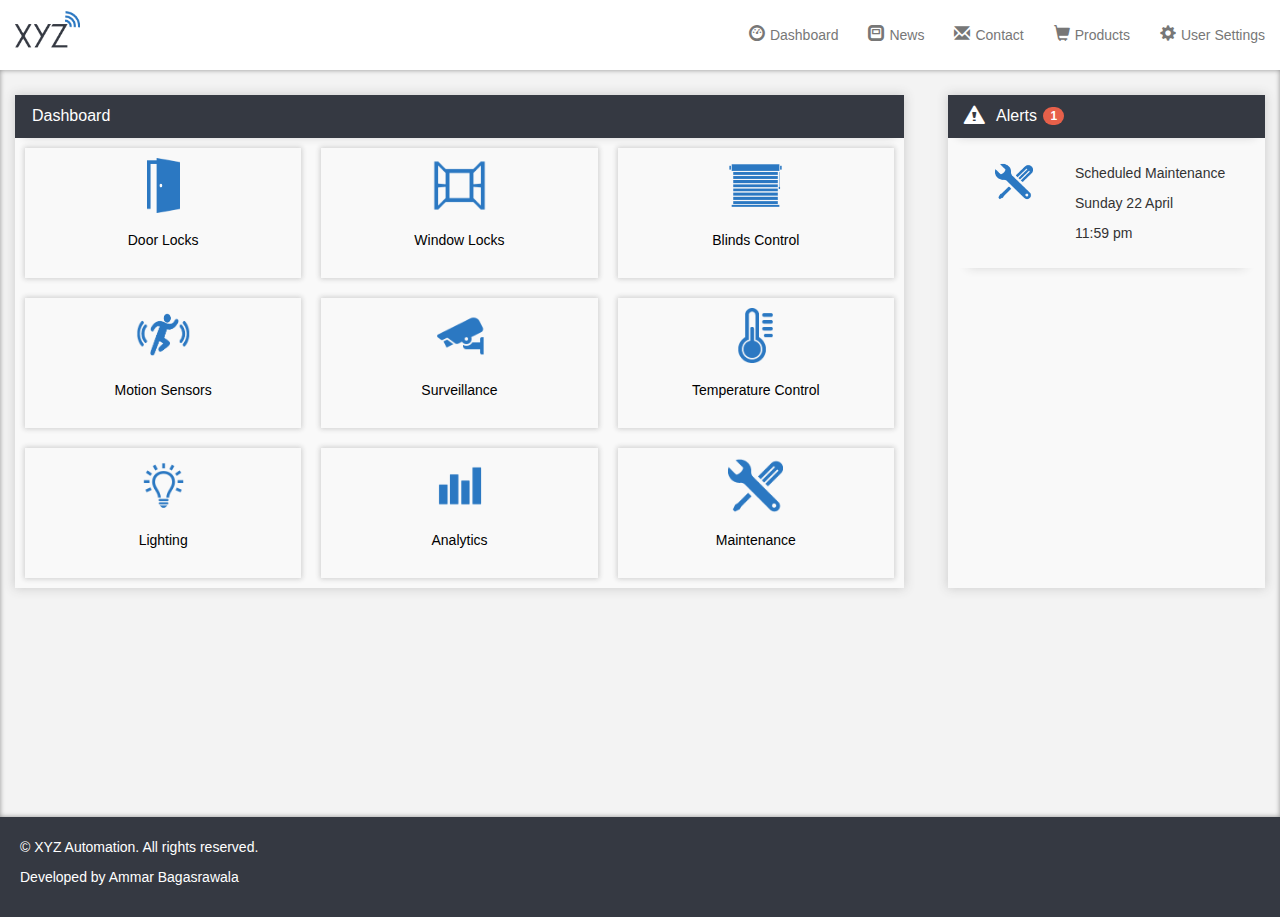
==== commit 45efa9d3: "Added alert to navbar items" ====
--- a/index.html
+++ b/index.html
@@ -37,10 +37,10 @@
       <div class="collapse navbar-collapse" id="myNavbar">
         <ul class="nav navbar-nav navbar-right">
           <li><a id="nav-text" href="index.html"><span class="glyphicon glyphicon-dashboard"></span>Dashboard</a></li>
-          <li><a id="nav-text" href="#"><span class="glyphicon glyphicon-modal-window"></span>News</a></li>
-          <li><a id="nav-text" href="#"><span class="glyphicon glyphicon-envelope"></span>Contact</a></li>
-          <li><a id="nav-text" href="#"><span class="glyphicon glyphicon-shopping-cart"></span>Products</a></li>
-          <li><a id="nav-text" href="#"><span class="glyphicon glyphicon-cog"></span>User Settings</a></li>
+          <li><a class="unresponsive-button" id="nav-text" href="#"><span class="glyphicon glyphicon-modal-window"></span>News</a></li>
+          <li><a class="unresponsive-button" id="nav-text" href="#"><span class="glyphicon glyphicon-envelope"></span>Contact</a></li>
+          <li><a class="unresponsive-button" id="nav-text" href="#"><span class="glyphicon glyphicon-shopping-cart"></span>Products</a></li>
+          <li><a class="unresponsive-button" id="nav-text" href="#"><span class="glyphicon glyphicon-cog"></span>User Settings</a></li>
         </ul>
       </div>
     </div>
--- a/CSS/index.css
+++ b/CSS/index.css
@@ -40,7 +40,7 @@
 
 #dashboard-bg {
   margin-top: 0px;
-  padding-bottom: 22vh;
+  padding-bottom: 21vh;
   padding-left: 5px;
   padding-right: 5px;
   padding-top: 15px;
@@ -330,7 +330,7 @@
 
 #motion-sensors-screen {
   display: none;
-  margin-bottom: 30px;
+  margin-bottom: 60px;
   animation: fadein 0.6s;
 }
 
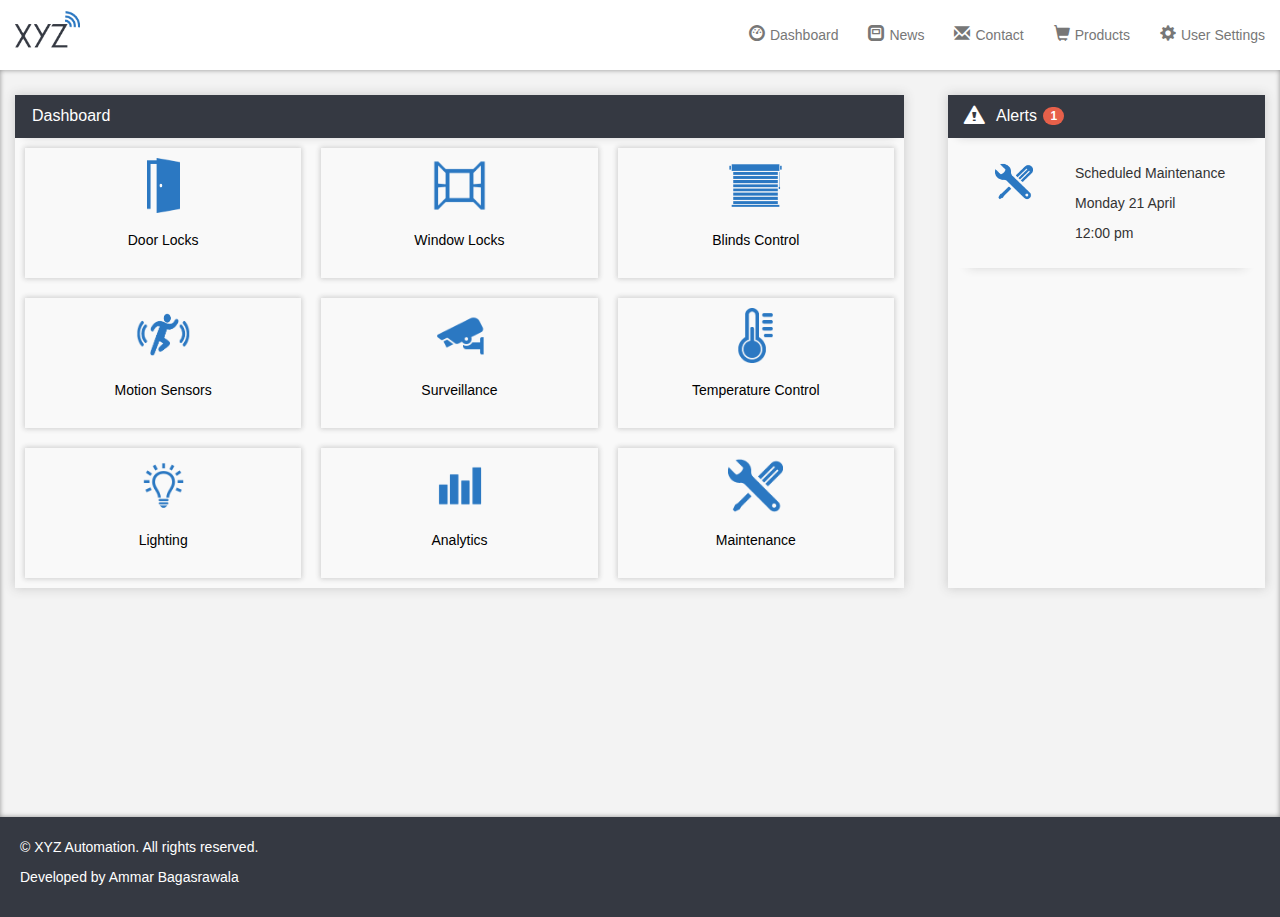
==== commit be5a1695: "Changed date and time of maintenance in alerts section" ====
--- a/index.html
+++ b/index.html
@@ -2,6 +2,7 @@
 <html>
 <head>
   <title>XYZ Automation</title>
+  <link rel="shortcut icon" href="favicon.ico"/>
   <meta charset="utf-8" />
   <!-- Adding bootstrap. Source: http://www.w3schools.com/bootstrap/bootstrap_get_started.asp -->
   <meta name="viewport" content="width=device-width, initial-scale=1">
@@ -37,10 +38,10 @@
       <div class="collapse navbar-collapse" id="myNavbar">
         <ul class="nav navbar-nav navbar-right">
           <li><a id="nav-text" href="index.html"><span class="glyphicon glyphicon-dashboard"></span>Dashboard</a></li>
-          <li><a class="unresponsive-button" id="nav-text" href="#"><span class="glyphicon glyphicon-modal-window"></span>News</a></li>
-          <li><a class="unresponsive-button" id="nav-text" href="#"><span class="glyphicon glyphicon-envelope"></span>Contact</a></li>
-          <li><a class="unresponsive-button" id="nav-text" href="#"><span class="glyphicon glyphicon-shopping-cart"></span>Products</a></li>
-          <li><a class="unresponsive-button" id="nav-text" href="#"><span class="glyphicon glyphicon-cog"></span>User Settings</a></li>
+          <li><a class="unresponsive-button" id="nav-text" href="#" data-toggle="tooltip" data-placement="auto" title="Not implemented for prototype"><span class="glyphicon glyphicon-modal-window"></span>News</a></li>
+          <li><a class="unresponsive-button" id="nav-text" href="#" data-toggle="tooltip" data-placement="auto" title="Not implemented for prototype"><span class="glyphicon glyphicon-envelope"></span>Contact</a></li>
+          <li><a class="unresponsive-button" id="nav-text" href="#" data-toggle="tooltip" data-placement="auto" title="Not implemented for prototype"><span class="glyphicon glyphicon-shopping-cart"></span>Products</a></li>
+          <li><a class="unresponsive-button" id="nav-text" href="#" data-toggle="tooltip" data-placement="auto" title="Not implemented for prototype"><span class="glyphicon glyphicon-cog"></span>User Settings</a></li>
         </ul>
       </div>
     </div>
@@ -59,13 +60,13 @@
           </div>
         </div>
         <div class="col-sm-4 indiv-tile">
-          <div class="inner-tile unresponsive-button">
+          <div class="inner-tile unresponsive-button" data-toggle="tooltip" data-placement="auto" title="Not implemented for prototype">
             <img src="Images/window-icon.png" class="displayed" alt="<Missing Image>" width="auto" height="50%">
             <h4 id="tile-text">Window Locks</h4>
           </div>
         </div>
         <div class="col-sm-4 indiv-tile">
-          <div class="inner-tile unresponsive-button">
+          <div class="inner-tile unresponsive-button" data-toggle="tooltip" data-placement="auto" title="Not implemented for prototype">
             <img src="Images/blinds-icon.png" class="displayed" alt="<Missing Image>" width="auto" height="50%">
             <h4 id="tile-text">Blinds Control</h4>
           </div>
@@ -86,7 +87,7 @@
         </div>
       </div>
         <div class="col-sm-4 indiv-tile">
-          <div class="inner-tile unresponsive-button">
+          <div class="inner-tile unresponsive-button" data-toggle="tooltip" data-placement="auto" title="Not implemented for prototype">
             <img src="Images/temperature-icon.png" class="displayed" alt="<Missing Image>" width="auto" height="50%">
             <h4 id="tile-text">Temperature Control</h4>
           </div>
@@ -95,19 +96,19 @@
 
       <div id="row-3">
         <div class="col-sm-4 indiv-tile">
-          <div class="inner-tile unresponsive-button">
+          <div class="inner-tile unresponsive-button" data-toggle="tooltip" data-placement="auto" title="Not implemented for prototype">
             <img src="Images/lighting-icon.png" class="displayed" alt="<Missing Image>" width="auto" height="50%">
             <h4 id="tile-text">Lighting</h4>
           </div>
         </div>
         <div class="col-sm-4 indiv-tile">
-          <div class="inner-tile unresponsive-button">
+          <div class="inner-tile unresponsive-button" data-toggle="tooltip" data-placement="auto" title="Not implemented for prototype">
             <img src="Images/analytics-icon.png" class="displayed" alt="<Missing Image>" width="auto" height="50%">
             <h4 id="tile-text">Analytics</h4>
           </div>
         </div>
         <div class="col-sm-4 indiv-tile">
-          <div class="inner-tile unresponsive-button">
+          <div class="inner-tile unresponsive-button" data-toggle="tooltip" data-placement="auto" title="Not implemented for prototype">
             <img src="Images/maintenance-icon.png" class="displayed" alt="<Missing Image>" width="auto" height="50%">
             <h4 id="tile-text">Maintenance</h4>
           </div>
@@ -127,7 +128,7 @@
               <h4 class="lock-unlock-text" id="front-door-lock">LOCKED</h4>
               <label class="switch"><input type="checkbox"><div id="front-door-lock-slider" class="slider round"></div></label>
             </div>
-            <div class="lock-tile-header unresponsive-button"><h4 id="lock-timer-text">Set Timer<span class="glyphicon glyphicon-chevron-right"></span></h4></div>
+            <div class="lock-tile-header unresponsive-button" data-toggle="tooltip" data-placement="auto" title="Not implemented for prototype"><h4 id="lock-timer-text">Set Timer<span class="glyphicon glyphicon-chevron-right"></span></h4></div>
           </div>
         </div>
         <div class="col-sm-4 indiv-tile">
@@ -138,7 +139,7 @@
               <h4 class="lock-unlock-text" id="back-door-lock">LOCKED</h4>
               <label class="switch"><input type="checkbox"><div id="back-door-lock-slider" class="slider round"></div></label>
             </div>
-            <div class="lock-tile-header unresponsive-button"><h4 id="lock-timer-text">Set Timer<span class="glyphicon glyphicon-chevron-right"></span></h4></div>
+            <div class="lock-tile-header unresponsive-button" data-toggle="tooltip" data-placement="auto" title="Not implemented for prototype"><h4 id="lock-timer-text">Set Timer<span class="glyphicon glyphicon-chevron-right"></span></h4></div>
           </div>
         </div>
         <div class="col-sm-4 indiv-tile">
@@ -149,7 +150,7 @@
               <h4 class="lock-unlock-text" id="garage-door-lock">LOCKED</h4>
               <label class="switch"><input type="checkbox"><div id="garage-door-lock-slider" class="slider round"></div></label>
             </div>
-            <div class="lock-tile-header unresponsive-button"><h4 id="lock-timer-text">Set Timer<span class="glyphicon glyphicon-chevron-right"></span></h4></div>
+            <div class="lock-tile-header unresponsive-button" data-toggle="tooltip" data-placement="auto" title="Not implemented for prototype"><h4 id="lock-timer-text">Set Timer<span class="glyphicon glyphicon-chevron-right"></span></h4></div>
           </div>
         </div>
       </div>
@@ -162,7 +163,7 @@
               <h4 class="lock-unlock-text" id="deck-door-lock">LOCKED</h4>
               <label class="switch"><input type="checkbox"><div id="deck-door-lock-slider" class="slider round"></div></label>
             </div>
-            <div class="lock-tile-header unresponsive-button"><h4 id="lock-timer-text">Set Timer<span class="glyphicon glyphicon-chevron-right"></span></h4></div>
+            <div class="lock-tile-header unresponsive-button" data-toggle="tooltip" data-placement="auto" title="Not implemented for prototype"><h4 id="lock-timer-text">Set Timer<span class="glyphicon glyphicon-chevron-right"></span></h4></div>
           </div>
         </div>
       </div>
@@ -185,7 +186,7 @@
                 <label class="switch"><input type="checkbox"><div class="slider round" id="motion-living-slider"></div></label>
               </div>
             </div><br/>
-            <div class="lock-tile-header unresponsive-button"><h4 id="motion-timer-text">Set Timer<span class="glyphicon glyphicon-chevron-right"></span></h4></div>
+            <div class="lock-tile-header unresponsive-button" data-toggle="tooltip" data-placement="auto" title="Not implemented for prototype"><h4 id="motion-timer-text">Set Timer<span class="glyphicon glyphicon-chevron-right"></span></h4></div>
           </div>
         </div>
         <div class="col-sm-4 indiv-tile">
@@ -201,7 +202,7 @@
                 <label class="switch"><input type="checkbox"><div class="slider round" id="motion-kitchen-slider"></div></label>
               </div>
             </div><br/>
-            <div class="lock-tile-header unresponsive-button"><h4 id="motion-timer-text">Set Timer<span class="glyphicon glyphicon-chevron-right"></span></h4></div>
+            <div class="lock-tile-header unresponsive-button" data-toggle="tooltip" data-placement="auto" title="Not implemented for prototype"><h4 id="motion-timer-text">Set Timer<span class="glyphicon glyphicon-chevron-right"></span></h4></div>
           </div>
         </div>
         <div class="col-sm-4 indiv-tile">
@@ -217,7 +218,7 @@
                 <label class="switch"><input type="checkbox"><div class="slider round" id="motion-bed-slider"></div></label>
               </div>
             </div><br/>
-            <div class="lock-tile-header unresponsive-button"><h4 id="motion-timer-text">Set Timer<span class="glyphicon glyphicon-chevron-right"></span></h4></div>
+            <div class="lock-tile-header unresponsive-button" data-toggle="tooltip" data-placement="auto" title="Not implemented for prototype"><h4 id="motion-timer-text">Set Timer<span class="glyphicon glyphicon-chevron-right"></span></h4></div>
           </div>
         </div>
       </div>
@@ -235,7 +236,7 @@
                 <label class="switch"><input type="checkbox"><div class="slider round" id="motion-entrance-slider"></div></label>
               </div>
             </div><br/>
-            <div class="lock-tile-header unresponsive-button"><h4 id="motion-timer-text">Set Timer<span class="glyphicon glyphicon-chevron-right"></span></h4></div>
+            <div class="lock-tile-header unresponsive-button" data-toggle="tooltip" data-placement="auto" title="Not implemented for prototype"><h4 id="motion-timer-text">Set Timer<span class="glyphicon glyphicon-chevron-right"></span></h4></div>
           </div>
         </div>
       </div>
@@ -306,15 +307,15 @@
     <div class="alerts tiles" id="alerts-screen">
       <div class="tile-title"> <span class="glyphicon glyphicon-alert"></span> Alerts <span class="badge" id="num-alert">1</span></div>
       <div class="indiv-tile">
-        <div class="inner-alert unresponsive-button">
+        <div class="inner-alert unresponsive-button" data-toggle="tooltip" data-placement="auto" title="Not implemented for prototype">
           <div class="col-xs-6 col-md-4"> <img src="Images/maintenance-icon.png" class="displayed" alt="<Missing Image>" width="60%" height="auto"> </div>
           <div class="col-xs-12 col-md-8">
             <p> Scheduled Maintenance </p>
-            <p> Sunday 22 April </p>
-            <p> 11:59 pm </p>
-          </div>
-        </div>
-        <div class="inner-alert unresponsive-button" id="front-door-alert">
+            <p> Monday 21 April </p>
+            <p> 12:00 pm </p>
+          </div>
+        </div>
+        <div class="inner-alert unresponsive-button" id="front-door-alert" data-toggle="tooltip" data-placement="auto" title="Not implemented for prototype">
           <div class="col-xs-6 col-md-4"> <img src="Images/door-icon.png" class="displayed" alt="<Missing Image>" width="40%" height="auto"> </div>
           <div class="col-xs-12 col-md-8">
             <p> Front Door </p>
@@ -322,11 +323,11 @@
             <p><a href="#" class="alert-link"> Remove Alert </a></p>
           </div>
         </div>
-        <div class="inner-alert unresponsive-button" id="bed-motion-alert">
+        <div class="inner-alert unresponsive-button" id="bed-motion-alert" data-toggle="tooltip" data-placement="auto" title="Not implemented for prototype">
           <div class="col-xs-6 col-md-4"> <img src="Images/motion-sensor-icon.png" class="displayed" alt="<Missing Image>" width="80%" height="auto"> </div>
           <div class="col-xs-12 col-md-8">
             <p > Motion Detected </p>
-            <p> Living Room </p>
+            <p> Master Bedroom </p>
             <p><a href="#" class="alert-link"> Remove Alert </a></p>
           </div>
         </div>
--- a/CSS/sweetalert.css
+++ b/CSS/sweetalert.css
@@ -223,7 +223,7 @@
     position: relative;
     box-sizing: content-box; }
     .sweet-alert .sa-icon.sa-error {
-      border-color: #F27474; }
+      border-color: #e7604a; }
       .sweet-alert .sa-icon.sa-error .sa-x-mark {
         position: relative;
         display: block; }
@@ -231,7 +231,7 @@
         position: absolute;
         height: 5px;
         width: 47px;
-        background-color: #F27474;
+        background-color: #e7604a;
         display: block;
         top: 37px;
         border-radius: 2px; }
